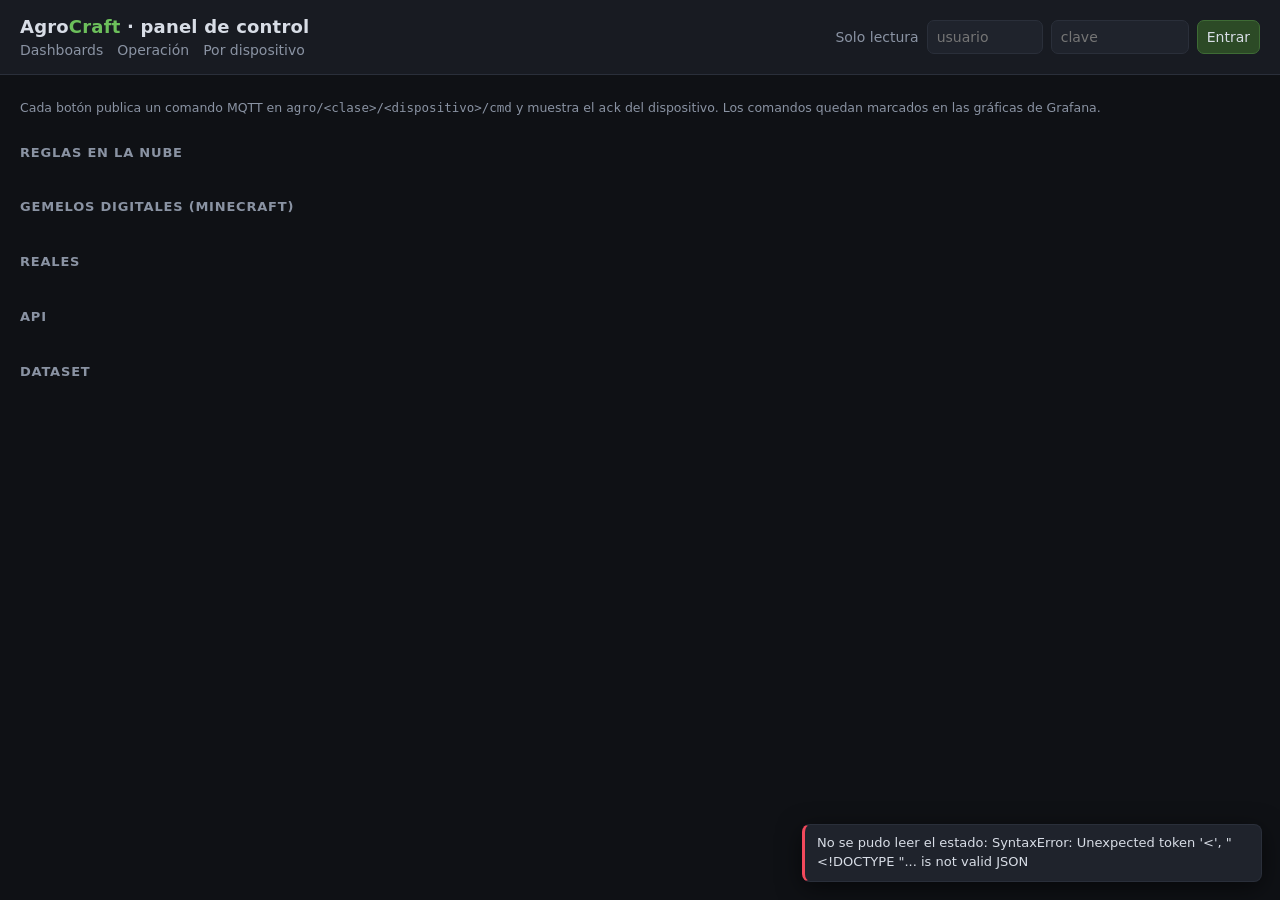
==== platform/control/static/index.html @ 4e3c077c "feat: servicio de control, alertas de Grafana y panel de retroceso - platform/control: servicio aioh" ====
<!doctype html>
<html lang="es">
<head>
<meta charset="utf-8">
<meta name="viewport" content="width=device-width, initial-scale=1">
<title>AgroCraft · Control</title>
<style>
  :root {
    --bg: #0f1115; --panel: #181b22; --panel-2: #1f232c; --line: #2a2f3a; --text: #d8dde6;
    --muted: #8a93a3; --accent: #6cbf5b; --accent-2: #5794f2; --warn: #ff9830; --bad: #f2495c;
    --radius: 10px; --mono: ui-monospace, "Cascadia Code", Consolas, monospace;
  }
  * { box-sizing: border-box; }
  body { margin: 0; background: var(--bg); color: var(--text);
         font: 14px/1.45 system-ui, -apple-system, "Segoe UI", Roboto, sans-serif; }
  header { display: flex; flex-wrap: wrap; gap: 12px 24px; align-items: center; justify-content: space-between;
           padding: 14px 20px; border-bottom: 1px solid var(--line); background: var(--panel);
           position: sticky; top: 0; z-index: 5; }
  h1 { margin: 0; font-size: 18px; font-weight: 650; letter-spacing: .2px; }
  h1 span { color: var(--accent); }
  header nav a { color: var(--muted); text-decoration: none; margin-right: 14px; }
  header nav a:hover { color: var(--text); }
  .login { display: flex; gap: 8px; align-items: center; }
  .login .who { color: var(--muted); }
  input, select, button { font: inherit; color: var(--text); background: var(--panel-2);
                          border: 1px solid var(--line); border-radius: 7px; padding: 6px 9px; }
  input:focus, select:focus { outline: 2px solid var(--accent-2); outline-offset: -1px; }
  input[type=number] { width: 84px; }
  button { cursor: pointer; }
  button:hover { border-color: var(--muted); }
  button.primary { background: #2c4a26; border-color: #3e6b35; }
  button.on { background: #2c4a26; border-color: var(--accent); color: #dff5d8; }
  button.danger:hover { border-color: var(--bad); }
  button:disabled { opacity: .45; cursor: not-allowed; }
  main { padding: 18px 20px 60px; max-width: 1500px; margin: 0 auto; }
  section > h2 { font-size: 13px; font-weight: 600; text-transform: uppercase; letter-spacing: .8px;
                 color: var(--muted); margin: 26px 0 10px; }
  .grid { display: grid; gap: 12px; grid-template-columns: repeat(auto-fill, minmax(330px, 1fr)); }
  .card { background: var(--panel); border: 1px solid var(--line); border-radius: var(--radius);
          padding: 14px; display: flex; flex-direction: column; gap: 10px; min-width: 0; }
  .card.off { opacity: .72; }
  .head { display: flex; align-items: center; gap: 8px; }
  .dot { width: 9px; height: 9px; border-radius: 50%; background: var(--muted); flex: none; }
  .dot.online { background: var(--accent); box-shadow: 0 0 0 3px #6cbf5b22; }
  .dot.offline { background: var(--bad); }
  .name { font-weight: 650; font-family: var(--mono); font-size: 13.5px; }
  .badge { font-size: 11px; color: var(--muted); border: 1px solid var(--line); border-radius: 99px; padding: 1px 8px; }
  .age { margin-left: auto; color: var(--muted); font-size: 12px; }
  .values { display: grid; grid-template-columns: repeat(3, minmax(0, 1fr)); gap: 6px; }
  .value { background: var(--panel-2); border-radius: 7px; padding: 6px 8px; min-width: 0; }
  .value b { display: block; font-size: 16px; font-variant-numeric: tabular-nums; }
  .value small { color: var(--muted); font-size: 11px; white-space: nowrap; overflow: hidden;
                 text-overflow: ellipsis; display: block; }
  .row { display: flex; flex-wrap: wrap; gap: 6px; align-items: center; }
  .row label { color: var(--muted); font-size: 12px; }
  details { border-top: 1px solid var(--line); padding-top: 8px; }
  summary { cursor: pointer; color: var(--muted); font-size: 12.5px; }
  details .row { margin-top: 8px; }
  .ack { font-family: var(--mono); font-size: 11.5px; color: var(--muted); white-space: nowrap;
         overflow: hidden; text-overflow: ellipsis; }
  .ack.ok { color: #9bd68f; } .ack.bad { color: #ff8a96; }
  .rules { display: grid; gap: 10px; grid-template-columns: repeat(auto-fill, minmax(420px, 1fr)); }
  .rule { display: flex; gap: 12px; align-items: flex-start; }
  .rule p { margin: 2px 0 0; color: var(--muted); font-size: 12.5px; }
  #toast { position: fixed; right: 18px; bottom: 18px; display: flex; flex-direction: column; gap: 8px;
           max-width: min(460px, calc(100vw - 36px)); z-index: 10; }
  .toast { background: var(--panel-2); border: 1px solid var(--line); border-left: 3px solid var(--accent);
           border-radius: 8px; padding: 9px 12px; font-size: 13px; box-shadow: 0 6px 24px #0008; }
  .toast.bad { border-left-color: var(--bad); }
  .hint { color: var(--muted); font-size: 12.5px; margin: 6px 0 0; }
  @media (max-width: 520px) { .rules { grid-template-columns: 1fr; } .grid { grid-template-columns: 1fr; } }
</style>
</head>
<body>
<header>
  <div>
    <h1>Agro<span>Craft</span> · panel de control</h1>
    <nav><a href="/">Dashboards</a><a href="/d/agro-operacion">Operación</a><a href="/d/agro-dispositivo">Por dispositivo</a></nav>
  </div>
  <form class="login" id="login">
    <span class="who" id="who">Solo lectura</span>
    <input id="user" placeholder="usuario" autocomplete="username" size="9">
    <input id="pass" type="password" placeholder="clave" autocomplete="current-password" size="12">
    <button class="primary" id="enter">Entrar</button>
  </form>
</header>
<main>
  <p class="hint">Cada botón publica un comando MQTT en <code>agro/&lt;clase&gt;/&lt;dispositivo&gt;/cmd</code>
    y muestra el <code>ack</code> del dispositivo. Los comandos quedan marcados en las gráficas de Grafana.</p>
  <section><h2>Reglas en la nube</h2><div class="rules" id="rules"></div></section>
  <section><h2>Gemelos digitales (Minecraft)</h2><div class="grid" id="twin"></div></section>
  <section><h2>Reales</h2><div class="grid" id="real"></div></section>
  <section><h2>API</h2><div class="grid" id="api"></div></section>
  <section><h2>DataSet</h2><div class="grid" id="dataset"></div></section>
</main>
<div id="toast"></div>
<script>
"use strict";
const API = "/iot/api";
const ACTUATORS = {
  "mc-parcela-a": ["irrigation", "lamp"], "mc-parcela-b": ["irrigation", "lamp"],
  "mc-tanque": ["pump"], "mc-invernadero": ["vent", "heater", "lamp"], "mc-seguridad": ["alarm"],
  "esp32-01": ["led"],
};
const LABELS = { irrigation: "Riego", lamp: "Lámpara", pump: "Bomba", vent: "Ventilas", heater: "Calefacción",
                 alarm: "Alarma", led: "LED", auto: "Automático" };
const EXPECTED = { real: ["gw-pc-01", "phone-01", "esp32-01"] };
let auth = sessionStorage.getItem("agro-auth") || "";
const cards = new Map();

function el(tag, attrs = {}, ...children) {
  const node = document.createElement(tag);
  for (const [key, value] of Object.entries(attrs)) {
    if (key.startsWith("on")) node.addEventListener(key.slice(2), value);
    else if (value !== undefined && value !== null && value !== false) node.setAttribute(key, value);
  }
  for (const child of children.flat()) node.append(child instanceof Node ? child : document.createTextNode(String(child)));
  return node;
}

function toast(text, bad = false) {
  const node = el("div", { class: "toast" + (bad ? " bad" : "") }, text);
  document.getElementById("toast").append(node);
  setTimeout(() => node.remove(), 6000);
}

function fmt(value) {
  if (typeof value !== "number") return String(value);
  if (Number.isInteger(value)) return String(value);
  const abs = Math.abs(value);
  return abs >= 1000 ? value.toFixed(0) : abs >= 100 ? value.toFixed(1) : abs >= 1 ? value.toFixed(2).replace(/\.?0+$/, "") : value.toPrecision(2);
}

function ago(ms) {
  if (!ms) return "sin datos";
  const s = Math.max(0, Math.round((Date.now() - ms) / 1000));
  return s < 90 ? `hace ${s} s` : s < 5400 ? `hace ${Math.round(s / 60)} min` : `hace ${Math.round(s / 3600)} h`;
}

async function send(device, action, params = {}) {
  if (!auth) { toast("Ingrese usuario y clave de operador para enviar comandos.", true); return; }
  const card = cards.get(device);
  card?.querySelectorAll("button").forEach(b => b.disabled = true);
  try {
    const response = await fetch(`${API}/cmd`, { method: "POST",
      headers: { "Content-Type": "application/json", "Authorization": "Basic " + auth },
      body: JSON.stringify({ device, action, params }) });
    const ack = await response.json();
    if (response.status === 401) { logout(); toast(ack.detail, true); return; }
    toast(`${device} · ${action}: ${ack.ok ? "ok" : "rechazado"} — ${ack.detail ?? ""}`, !ack.ok);
    refresh();
  } catch (error) {
    toast(`${device}: ${error}`, true);
  } finally {
    card?.querySelectorAll("button").forEach(b => b.disabled = false);
  }
}

function toggle(device, name, current, action = "set_actuator") {
  const on = Number(current) === 1;
  return el("button", { class: on ? "on" : "", title: on ? "Encendido: clic para apagar" : "Apagado: clic para encender",
    onclick: () => action === "set_actuator"
      ? send(device, "set_actuator", { name, value: on ? 0 : 1 })
      : send(device, "set_config", { [name]: on ? 0 : 1 }) },
    `${LABELS[name] ?? name}: ${on ? "ON" : "OFF"}`);
}

function controls(d) {
  const s = d.state || {}, id = d.device, parts = [];
  const main = el("div", { class: "row" },
    el("button", { class: Number(s.enabled ?? 1) === 1 ? "on" : "",
      onclick: () => send(id, "set_enabled", { enabled: Number(s.enabled ?? 1) === 1 ? 0 : 1 }) },
      `Envío: ${Number(s.enabled ?? 1) === 1 ? "ON" : "OFF"}`));
  for (const name of ACTUATORS[id] ?? []) main.append(toggle(id, name, s[name]));
  if ("auto" in s) main.append(toggle(id, "auto", s.auto, "set_config"));
  if (id === "mc-silo") main.append(el("button", { onclick: () => send(id, "set_actuator", { name: "discharge", value: 1 }) }, "Descargar silo"));
  if (id === "mc-seguridad") main.append(
    el("button", { onclick: () => send(id, "set_actuator", { name: "gate", value: 1 }) }, "Abrir portón"),
    el("button", { onclick: () => send(id, "set_actuator", { name: "gate", value: 0 }) }, "Cerrar portón"));
  parts.push(main);

  if (id === "mc-estacion") parts.push(el("div", { class: "row" },
    el("label", {}, "Clima:"),
    ...["clear", "rain", "thunder"].map(w => el("button", { onclick: () => send(id, "set_weather", { weather: w }) },
      { clear: "Despejado", rain: "Lluvia", thunder: "Tormenta" }[w])),
    el("button", { class: Number(s.sync_weather) === 1 ? "on" : "",
      onclick: () => send(id, "set_config", { sync_weather: 1, sync_time: 1 }) }, "Sincronizar con el clima real")));

  if (d.class === "dataset") {
    const speed = el("input", { type: "number", min: 0, max: 120, step: "0.5", value: s.speed ?? 1 });
    parts.push(el("div", { class: "row" }, el("label", {}, "Velocidad ×"), speed,
      el("button", { onclick: () => send(id, "set_speed", { speed: Number(speed.value) }) }, "Aplicar"),
      el("button", { onclick: () => send(id, "restart") }, "Reiniciar reproducción")));
  }

  const interval = el("input", { type: "number", min: 5, max: 3600, value: s.interval_s ?? "" });
  const variables = Object.keys(d.telemetry || {});
  const variable = el("select", {}, variables.map(v => el("option", { value: v }, v)));
  const offset = el("input", { type: "number", step: "any", value: 0, title: "offset" });
  const gain = el("input", { type: "number", step: "any", value: 1, title: "ganancia" });
  const calibration = Object.entries(s.calibration || {}).map(([v, c]) => `${v}: +${c.offset} ×${c.gain}`).join(" · ");
  parts.push(el("details", {}, el("summary", {}, "Ajustes: intervalo, calibración, reinicio" + (calibration ? ` (calibrado: ${calibration})` : "")),
    el("div", { class: "row" }, el("label", {}, "Intervalo (s)"), interval,
      el("button", { onclick: () => send(id, "set_interval", { interval_s: Number(interval.value) }) }, "Aplicar")),
    el("div", { class: "row" }, el("label", {}, "Calibrar"), variable, el("label", {}, "offset"), offset,
      el("label", {}, "ganancia"), gain,
      el("button", { onclick: () => send(id, "calibrate", { variable: variable.value, offset: Number(offset.value), gain: Number(gain.value) }) }, "Aplicar"),
      el("button", { onclick: () => send(id, "calibrate", { reset: true }) }, "Borrar calibración")),
    el("div", { class: "row" }, el("button", { class: "danger", onclick: () => confirm(`¿Reiniciar ${id} con la configuración de fábrica?`) && send(id, "reboot") }, "Reiniciar dispositivo"))));
  return parts;
}

function card(d) {
  const telemetry = Object.entries(d.telemetry || {}).slice(0, 9);
  const ack = d.last_ack;
  return el("div", { class: "card" + (d.status === "online" ? "" : " off") },
    el("div", { class: "head" }, el("span", { class: "dot " + d.status, title: d.status }),
      el("span", { class: "name" }, d.device), el("span", { class: "badge" }, d.class),
      el("span", { class: "age" }, ago(d.telemetry_ts))),
    telemetry.length ? el("div", { class: "values" }, telemetry.map(([k, v]) => el("div", { class: "value" }, el("b", {}, fmt(v)), el("small", { title: k }, k))))
                     : el("p", { class: "hint" }, d.device === "phone-01" ? "Esperando datos del celular (Sensor Logger → HTTP Push)." : "Sin datos todavía."),
    controls(d),
    ack ? el("div", { class: "ack " + (ack.ok ? "ok" : "bad"), title: JSON.stringify(ack) },
      `último ack: ${ack.action ?? "?"} → ${ack.ok ? "ok" : "rechazado"} ${ack.detail ?? ""}`) : "");
}

function render(devices) {
  const open = new Set([...document.querySelectorAll("details[open]")].map(x => x.closest(".card")?.dataset.device));
  const byClass = { twin: [], real: [], api: [], dataset: [] };
  const seen = new Set(devices.map(d => d.device));
  for (const id of EXPECTED.real) if (!seen.has(id)) devices.push({ device: id, class: "real", status: "offline", state: {}, telemetry: {} });
  for (const d of devices) byClass[d.class]?.push(d);
  for (const [cls, list] of Object.entries(byClass)) {
    const box = document.getElementById(cls);
    if (box.contains(document.activeElement) && document.activeElement.tagName !== "BUTTON") continue;   // no pisar lo que se está escribiendo
    box.replaceChildren(...list.map(d => {
      const node = card(d);
      node.dataset.device = d.device;
      if (open.has(d.device)) node.querySelector("details").open = true;
      cards.set(d.device, node);
      return node;
    }));
  }
}

async function refresh() {
  try {
    const [devices, rules] = await Promise.all([fetch(`${API}/devices`).then(r => r.json()), fetch(`${API}/rules`).then(r => r.json())]);
    render(devices.devices);
    document.getElementById("rules").replaceChildren(...rules.rules.map(r => el("div", { class: "card rule" },
      el("button", { class: r.enabled ? "on" : "", onclick: () => setRule(r.id, !r.enabled) }, r.enabled ? "Activa" : "Inactiva"),
      el("div", {}, el("span", { class: "name" }, r.id), r.last ? el("span", { class: "badge", style: "margin-left:8px" }, "última decisión: " + r.last) : "",
        el("p", {}, r.description)))));
  } catch (error) { toast("No se pudo leer el estado: " + error, true); }
}

async function setRule(id, enabled) {
  if (!auth) { toast("Ingrese usuario y clave de operador.", true); return; }
  const response = await fetch(`${API}/rules/${id}`, { method: "POST",
    headers: { "Content-Type": "application/json", "Authorization": "Basic " + auth }, body: JSON.stringify({ enabled }) });
  if (response.status === 401) { logout(); toast("Clave incorrecta", true); }
  refresh();
}

function showLogin() {
  const logged = Boolean(auth);
  document.getElementById("who").textContent = logged ? "Operador conectado" : "Solo lectura";
  document.getElementById("user").hidden = logged;
  document.getElementById("pass").hidden = logged;
  document.getElementById("enter").textContent = logged ? "Salir" : "Entrar";
}
function logout() { auth = ""; sessionStorage.removeItem("agro-auth"); showLogin(); }
document.getElementById("login").addEventListener("submit", event => {
  event.preventDefault();
  if (auth) { logout(); return; }
  auth = btoa(unescape(encodeURIComponent(`${document.getElementById("user").value}:${document.getElementById("pass").value}`)));
  sessionStorage.setItem("agro-auth", auth);
  document.getElementById("pass").value = "";
  showLogin();
  toast("Credenciales guardadas para esta pestaña; se validan con el primer comando.");
});
showLogin();
refresh();
setInterval(refresh, 5000);
</script>
</body>
</html>
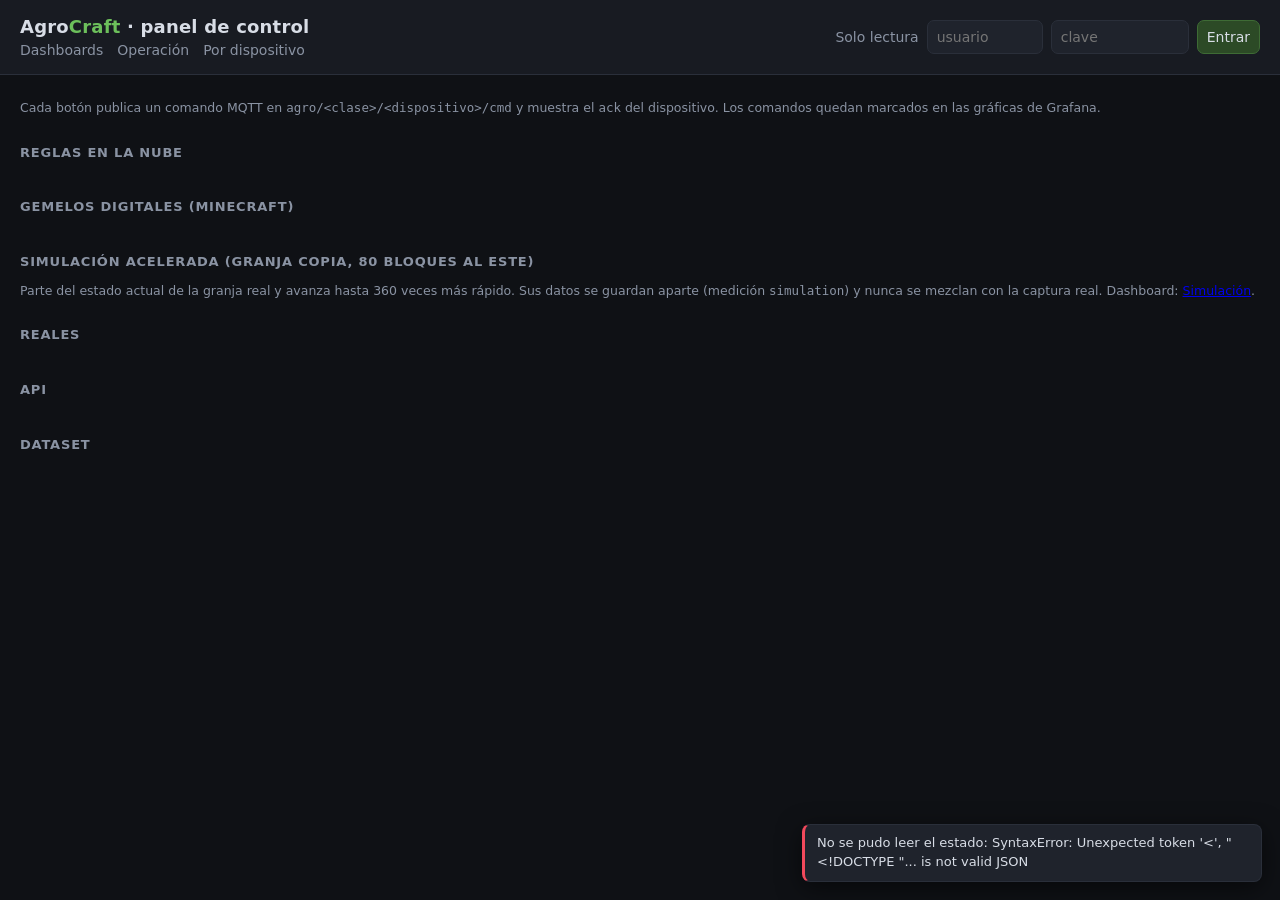
==== commit 933e325f: "feat: granja de simulación acelerada con escenarios (plugin 0.4), panel y dashboard de simulación" ====
--- a/platform/control/static/index.html
+++ b/platform/control/static/index.html
@@ -89,6 +89,10 @@
     y muestra el <code>ack</code> del dispositivo. Los comandos quedan marcados en las gráficas de Grafana.</p>
   <section><h2>Reglas en la nube</h2><div class="rules" id="rules"></div></section>
   <section><h2>Gemelos digitales (Minecraft)</h2><div class="grid" id="twin"></div></section>
+  <section><h2>Simulación acelerada (granja copia, 80 bloques al este)</h2>
+    <p class="hint">Parte del estado actual de la granja real y avanza hasta 360 veces más rápido. Sus datos se guardan
+      aparte (medición <code>simulation</code>) y nunca se mezclan con la captura real. Dashboard: <a href="/d/agro-simulacion">Simulación</a>.</p>
+    <div class="grid" id="sim"></div></section>
   <section><h2>Reales</h2><div class="grid" id="real"></div></section>
   <section><h2>API</h2><div class="grid" id="api"></div></section>
   <section><h2>DataSet</h2><div class="grid" id="dataset"></div></section>
@@ -100,6 +104,8 @@
 const ACTUATORS = {
   "mc-parcela-a": ["irrigation", "lamp"], "mc-parcela-b": ["irrigation", "lamp"],
   "mc-tanque": ["pump"], "mc-invernadero": ["vent", "heater", "lamp"], "mc-seguridad": ["alarm"],
+  "sim-parcela-a": ["irrigation", "lamp"], "sim-parcela-b": ["irrigation", "lamp"],
+  "sim-tanque": ["pump"], "sim-invernadero": ["vent", "heater", "lamp"], "sim-seguridad": ["alarm"],
   "esp32-01": ["led"],
 };
 const LABELS = { irrigation: "Riego", lamp: "Lámpara", pump: "Bomba", vent: "Ventilas", heater: "Calefacción",
@@ -173,8 +179,9 @@
       `Envío: ${Number(s.enabled ?? 1) === 1 ? "ON" : "OFF"}`));
   for (const name of ACTUATORS[id] ?? []) main.append(toggle(id, name, s[name]));
   if ("auto" in s) main.append(toggle(id, "auto", s.auto, "set_config"));
-  if (id === "mc-silo") main.append(el("button", { onclick: () => send(id, "set_actuator", { name: "discharge", value: 1 }) }, "Descargar silo"));
-  if (id === "mc-seguridad") main.append(
+  if (id === "sim-control") return simControls(d);
+  if (id === "mc-silo" || id === "sim-silo") main.append(el("button", { onclick: () => send(id, "set_actuator", { name: "discharge", value: 1 }) }, "Descargar silo"));
+  if (id === "mc-seguridad" || id === "sim-seguridad") main.append(
     el("button", { onclick: () => send(id, "set_actuator", { name: "gate", value: 1 }) }, "Abrir portón"),
     el("button", { onclick: () => send(id, "set_actuator", { name: "gate", value: 0 }) }, "Cerrar portón"));
   parts.push(main);
@@ -210,6 +217,25 @@
   return parts;
 }
 
+const SCENARIOS = { actual: "Como está ahora (clima real del momento)", normal: "Día típico", ola_calor: "Ola de calor",
+  sequia: "Sequía", tormenta: "Tormenta", helada: "Helada", falla_bomba: "Falla de la bomba", intrusion: "Intrusiones" };
+function simControls(d) {
+  const s = d.state || {};
+  const scenario = el("select", {}, Object.entries(SCENARIOS).map(([k, v]) => el("option", { value: k, selected: k === (s.scenario || "actual") }, v)));
+  const speed = el("input", { type: "number", min: 1, max: 360, value: s.speed ?? 60, title: "veces más rápido" });
+  const hours = el("input", { type: "number", min: 0.5, max: 240, step: "0.5", value: s.hours ?? 24, title: "horas simuladas" });
+  return [
+    el("div", { class: "row" }, el("label", {}, "Escenario"), scenario),
+    el("div", { class: "row" }, el("label", {}, "Velocidad ×"), speed, el("label", {}, "Horas"), hours,
+      el("span", { class: "hint" }, `≈ ${Math.round((Number(hours.value) * 3600 / Number(speed.value)) / 60 * 10) / 10} min reales`)),
+    el("div", { class: "row" },
+      el("button", { class: "primary", onclick: () => send("sim-control", "start", { scenario: scenario.value, speed: Number(speed.value), hours: Number(hours.value) }) }, "Iniciar desde el estado real"),
+      el("button", { onclick: () => send("sim-control", "set_speed", { speed: Number(speed.value) }) }, "Cambiar velocidad"),
+      el("button", { onclick: () => send("sim-control", "stop") }, "Pausar"),
+      el("button", { onclick: () => send("sim-control", "reset") }, "Igualar a la granja real")),
+  ];
+}
+
 function card(d) {
   const telemetry = Object.entries(d.telemetry || {}).slice(0, 9);
   const ack = d.last_ack;
@@ -226,7 +252,7 @@
 
 function render(devices) {
   const open = new Set([...document.querySelectorAll("details[open]")].map(x => x.closest(".card")?.dataset.device));
-  const byClass = { twin: [], real: [], api: [], dataset: [] };
+  const byClass = { twin: [], sim: [], real: [], api: [], dataset: [] };
   const seen = new Set(devices.map(d => d.device));
   for (const id of EXPECTED.real) if (!seen.has(id)) devices.push({ device: id, class: "real", status: "offline", state: {}, telemetry: {} });
   for (const d of devices) byClass[d.class]?.push(d);
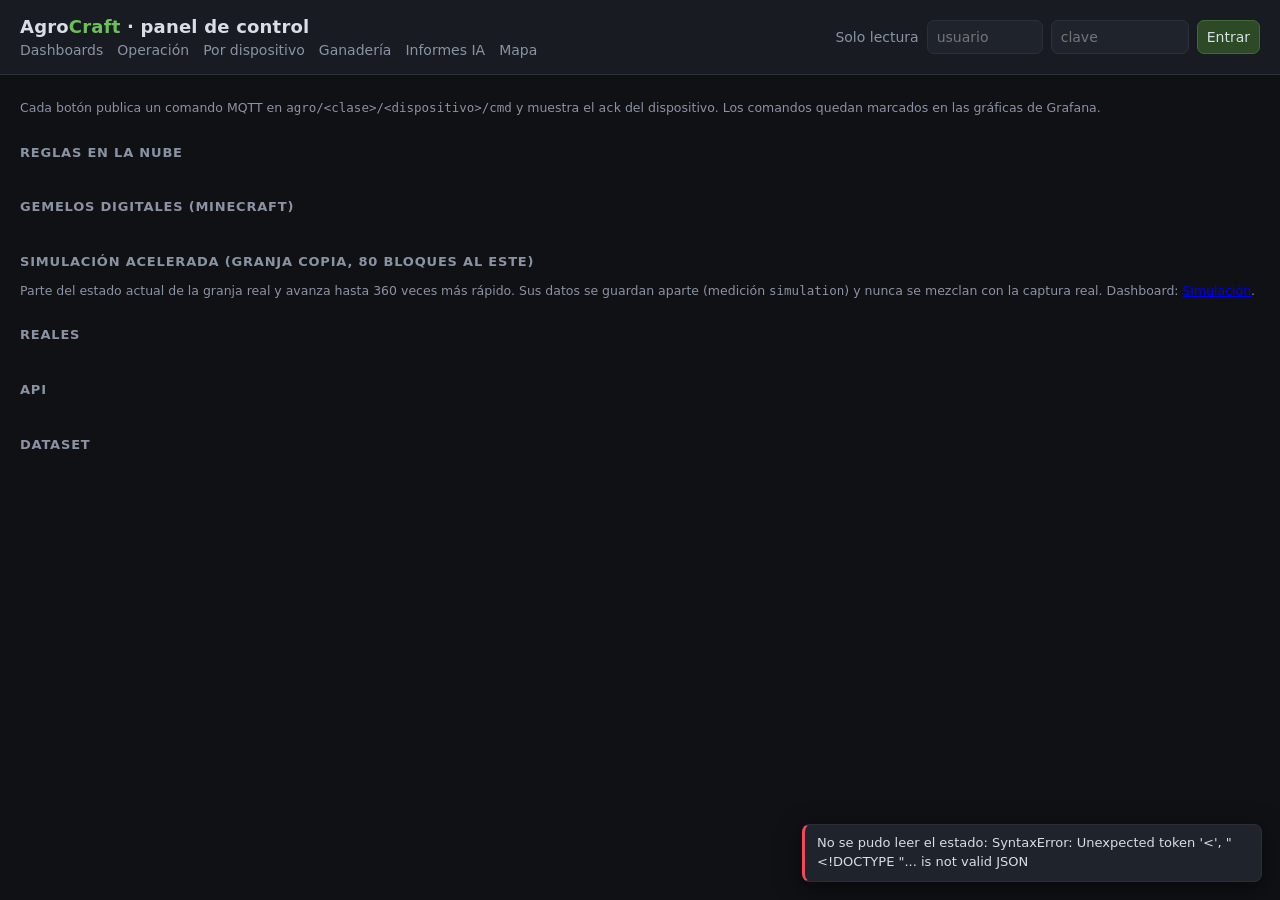
==== commit 2b326e27: "feat: corral automático de vacas, pronóstico, marcadores en el mapa, notificaciones Telegram/Discord" ====
--- a/platform/control/static/index.html
+++ b/platform/control/static/index.html
@@ -75,7 +75,7 @@
 <header>
   <div>
     <h1>Agro<span>Craft</span> · panel de control</h1>
-    <nav><a href="/">Dashboards</a><a href="/d/agro-operacion">Operación</a><a href="/d/agro-dispositivo">Por dispositivo</a></nav>
+    <nav><a href="/">Dashboards</a><a href="/d/agro-operacion">Operación</a><a href="/d/agro-dispositivo">Por dispositivo</a><a href="/d/agro-ganaderia">Ganadería</a><a href="/iot/reportes/">Informes IA</a><a href="/map/?world=minecraft_overworld&zoom=5&x=12&z=0">Mapa</a></nav>
   </div>
   <form class="login" id="login">
     <span class="who" id="who">Solo lectura</span>
@@ -105,11 +105,13 @@
   "mc-parcela-a": ["irrigation", "lamp"], "mc-parcela-b": ["irrigation", "lamp"],
   "mc-tanque": ["pump"], "mc-invernadero": ["vent", "heater", "lamp"], "mc-seguridad": ["alarm"],
   "sim-parcela-a": ["irrigation", "lamp"], "sim-parcela-b": ["irrigation", "lamp"],
+  "mc-corral": ["cooling"], "sim-corral": ["cooling"],
   "sim-tanque": ["pump"], "sim-invernadero": ["vent", "heater", "lamp"], "sim-seguridad": ["alarm"],
   "esp32-01": ["led"],
 };
-const LABELS = { irrigation: "Riego", lamp: "Lámpara", pump: "Bomba", vent: "Ventilas", heater: "Calefacción",
-                 alarm: "Alarma", led: "LED", auto: "Automático" };
+const LABELS = { cooling: "Aspersores", irrigation: "Riego", lamp: "Lámpara", pump: "Bomba", vent: "Ventilas", heater: "Calefacción",
+                 alarm: "Alarma", led: "LED", auto: "Automático",
+                 auto_cooling: "Aspersores auto", auto_process: "Proceso auto" };
 const EXPECTED = { real: ["gw-pc-01", "phone-01", "esp32-01"] };
 let auth = sessionStorage.getItem("agro-auth") || "";
 const cards = new Map();
@@ -181,6 +183,15 @@
   if ("auto" in s) main.append(toggle(id, "auto", s.auto, "set_config"));
   if (id === "sim-control") return simControls(d);
   if (id === "mc-silo" || id === "sim-silo") main.append(el("button", { onclick: () => send(id, "set_actuator", { name: "discharge", value: 1 }) }, "Descargar silo"));
+  if (id === "mc-corral" || id === "sim-corral") {
+    main.append(
+      el("button", { onclick: () => send(id, "set_actuator", { name: "feeder", value: 1 }) }, "Llenar comedero"),
+      el("button", { onclick: () => send(id, "set_actuator", { name: "water", value: 1 }) }, "Llenar bebedero"),
+      el("button", { onclick: () => send(id, "set_actuator", { name: "process", value: 1 }) }, "Procesar 1 vaca"),
+      el("button", { onclick: () => send(id, "repoblar", { count: 2 }) }, "Agregar 2 vacas"));
+    if ("auto_cooling" in s) main.append(toggle(id, "auto_cooling", s.auto_cooling, "set_config"));
+    if ("auto_process" in s) main.append(toggle(id, "auto_process", s.auto_process, "set_config"));
+  }
   if (id === "mc-seguridad" || id === "sim-seguridad") main.append(
     el("button", { onclick: () => send(id, "set_actuator", { name: "gate", value: 1 }) }, "Abrir portón"),
     el("button", { onclick: () => send(id, "set_actuator", { name: "gate", value: 0 }) }, "Cerrar portón"));
